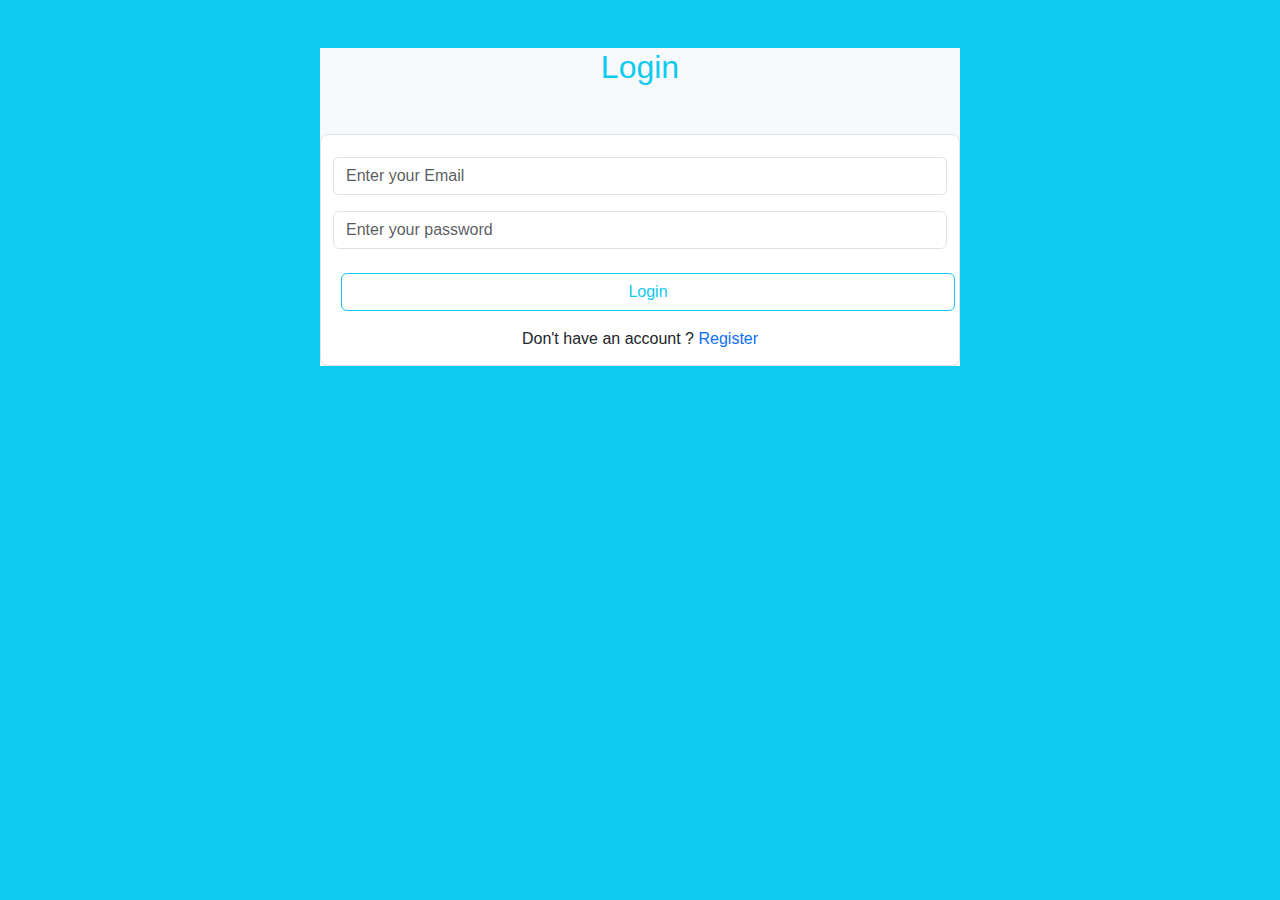
==== index.html @ 18047670 "initial commit" ====
<!DOCTYPE html>
<html lang="en">
<head>
    <meta charset="UTF-8">
    <meta name="viewport" content="width=device-width, initial-scale=1.0">
    <title>Shope</title>
    
    <!-- fontawesome -->
    <link rel="stylesheet" href="css/all.min.css">
    <!-- bootstrap css -->
    <link rel="stylesheet" href="css/bootstrap.min.css">
    <!-- main css -->
    <link rel="stylesheet" href="css/style.css">
</head>
<body>
    
    <div class="w-50 m-auto bg-light">
        <h2 class="text-main text-center my-5">Login</h2>

        <form class="form-control rounded-3">

            <input class="form-control my-3" type="text" name="F-name" id="loginEmail" placeholder="Enter your Email">

            <input class="form-control my-3" type="password" name="password" id="loginPassword" placeholder="Enter your password">
            
            <button class="btn btn-outline-info m-2 w-100">Login</button>
            <p class="my-2 text-center">Don't have an account ? <a class=" text-decoration-none" href="signup.html">Register</a></p>
        
        </form>
    </div>

    <!-- jquery js -->
    <script src="js/jquery-3.7.1.min.js"></script>
    <!-- bootstrap js -->
    <script src="js/bootstrap.bundle.min.js"></script>
    <!-- main js -->
    <script src="js/index.js"></script>
</body>
</html>
---- css/style.css ----
:root {
    --main-color: #0DCAF0;
    --rating-color: red;
    --shop-color: rgb(162, 0, 255);
    --secondary-color: rgba(0, 255, 119, 0.078);
    --font-family:'Encode Sans Expanded', sans-serif;
}

body {
    font-family: var(--font-family) !important;
    background-color: var(--main-color);
}
.cursor-pointer {
    cursor: pointer;
}

.text-main {
    color: var(--main-color);
}

.rating-color {
    color: var(--rating-color);
}

.shop-color {
    color: var(--shop-color);
}

.bg-color {
    background-color: var(--secondary-color);
}

.cartIcon {
    background-color: red;
    color: white;
    width: 50px !important;
    height: 50px ;
    border-radius: 50px;
}

img {
    height: 400px;
}
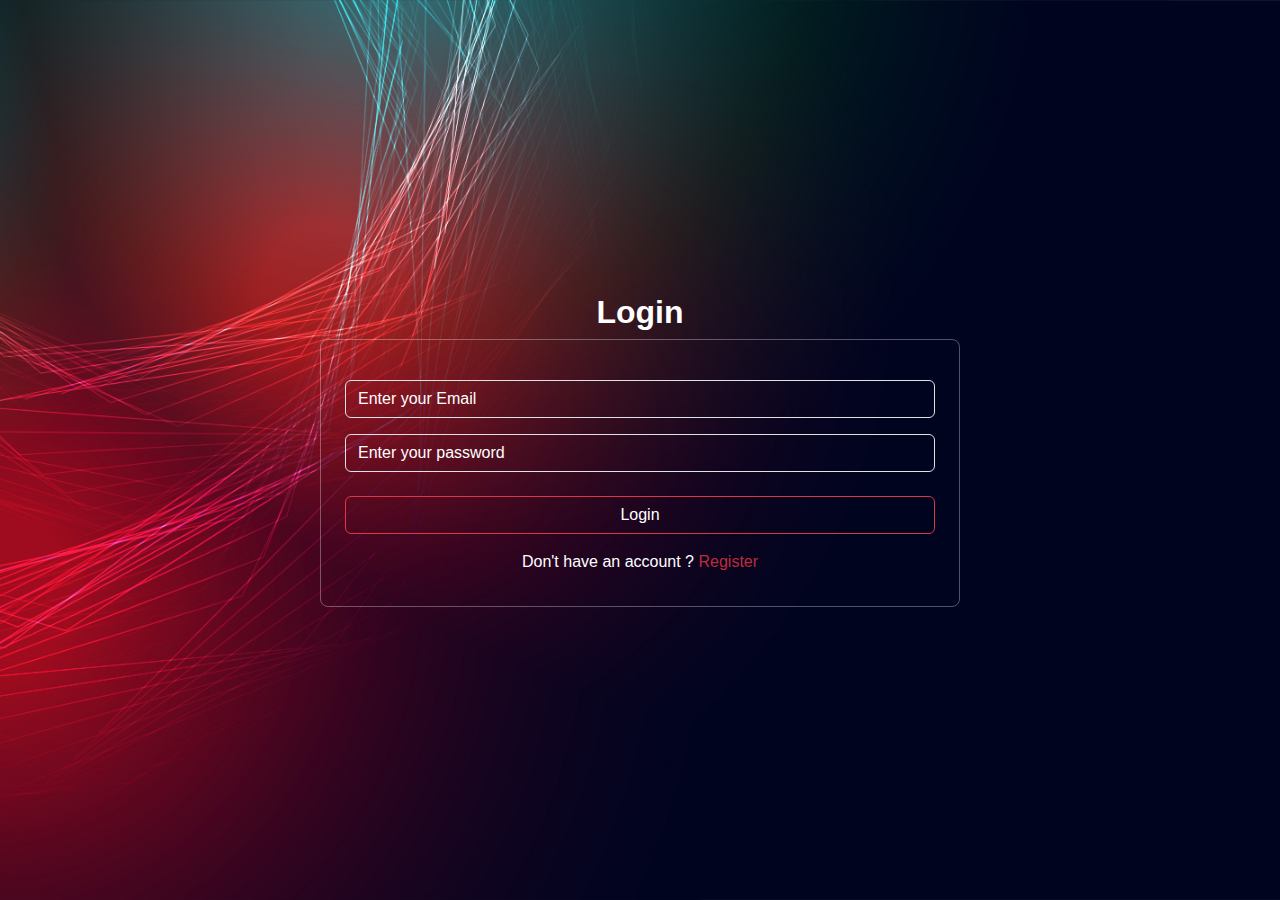
==== commit 5d0c5e84: "sec commit" ====
--- a/index.html
+++ b/index.html
@@ -1,10 +1,11 @@
 <!DOCTYPE html>
 <html lang="en">
+
 <head>
     <meta charset="UTF-8">
     <meta name="viewport" content="width=device-width, initial-scale=1.0">
-    <title>Shope</title>
-    
+    <title>Signin</title>
+
     <!-- fontawesome -->
     <link rel="stylesheet" href="css/all.min.css">
     <!-- bootstrap css -->
@@ -12,21 +13,27 @@
     <!-- main css -->
     <link rel="stylesheet" href="css/style.css">
 </head>
+
 <body>
-    
-    <div class="w-50 m-auto bg-light">
-        <h2 class="text-main text-center my-5">Login</h2>
 
-        <form class="form-control rounded-3">
+    <div class="bg-img d-flex justify-content-center align-content-center">
+        <div class="w-50 m-auto ">
+            <h2 class="text-main text-center fw-bolder">Login</h2>
 
-            <input class="form-control my-3" type="text" name="F-name" id="loginEmail" placeholder="Enter your Email">
+            <form class="login-form form-control rounded-3 px-4 py-4">
 
-            <input class="form-control my-3" type="password" name="password" id="loginPassword" placeholder="Enter your password">
-            
-            <button class="btn btn-outline-info m-2 w-100">Login</button>
-            <p class="my-2 text-center">Don't have an account ? <a class=" text-decoration-none" href="signup.html">Register</a></p>
-        
-        </form>
+                <input class="form-control my-3" type="text" name="F-name" id="loginEmail"
+                    placeholder="Enter your Email">
+
+                <input class="form-control my-3" type="password" name="password" id="loginPassword"
+                    placeholder="Enter your password">
+
+                <button id="logBtn" class="btn my-2 w-100 text-white btn-outline-danger">Login</button>
+                <p class="my-2 text-center text-white">Don't have an account ? <a
+                        class="text-color text-decoration-none" href="signup.html">Register</a></p>
+
+            </form>
+        </div>
     </div>
 
     <!-- jquery js -->
@@ -36,4 +43,5 @@
     <!-- main js -->
     <script src="js/index.js"></script>
 </body>
+
 </html>--- a/css/style.css
+++ b/css/style.css
@@ -1,21 +1,58 @@
+
 :root {
-    --main-color: #0DCAF0;
+    --main-color: #BB2D3B;
     --rating-color: red;
-    --shop-color: rgb(162, 0, 255);
-    --secondary-color: rgba(0, 255, 119, 0.078);
+    --shop-color: rgb(208, 255, 0);
+    --secondary-color: white;
     --font-family:'Encode Sans Expanded', sans-serif;
 }
 
 body {
     font-family: var(--font-family) !important;
-    background-color: var(--main-color);
+    /* background-color: var(--main-color); */
 }
 .cursor-pointer {
     cursor: pointer;
 }
 
+.bg-img {
+    height: 100vh;
+    background-image: url(../images/bg.jpg);
+    background-position: center center;
+    background-size: cover;
+}
+
+.login-form {
+    background-color: inherit !important;
+    border: 1px solid rgba(255, 255, 255, 0.314);
+    
+}
+
+.text-color  {
+    color: var(--main-color);
+}
+
+input {
+    background-color: inherit !important;
+    color: white !important;
+}
+
+input:focus {
+    border-color: var(--main-color) !important;
+    box-shadow: 2px 2px var(--main-color) !important;
+}
+
+::placeholder {
+    color: var(--secondary-color) !important;
+}
+
+.nav-main {
+    background-color: rgba(0, 0, 0, 0.236);
+}
+
+
 .text-main {
-    color: var(--main-color);
+    color: white;
 }
 
 .rating-color {
@@ -27,7 +64,7 @@
 }
 
 .bg-color {
-    background-color: var(--secondary-color);
+    background-color: #bb2d3b75;
 }
 
 .cartIcon {
@@ -39,5 +76,5 @@
 }
 
 img {
-    height: 400px;
+    height: 300px;
 }
